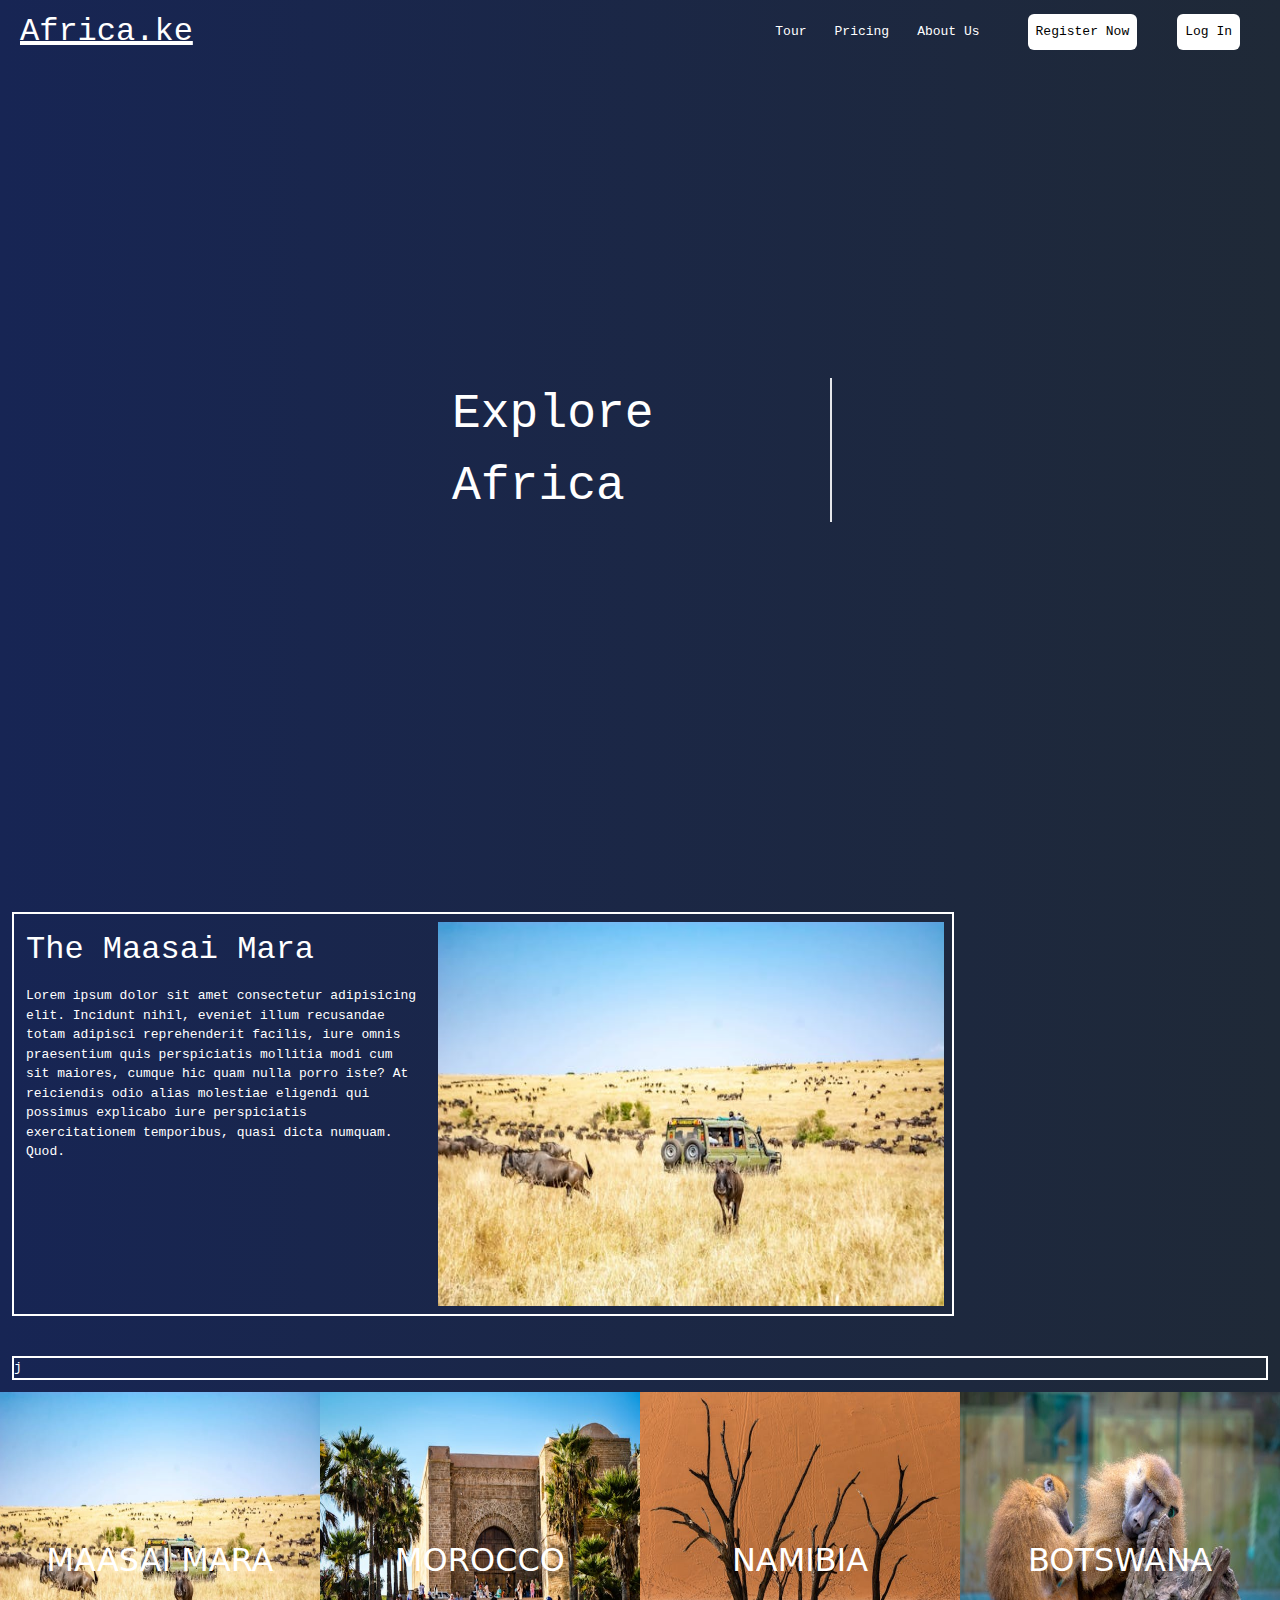
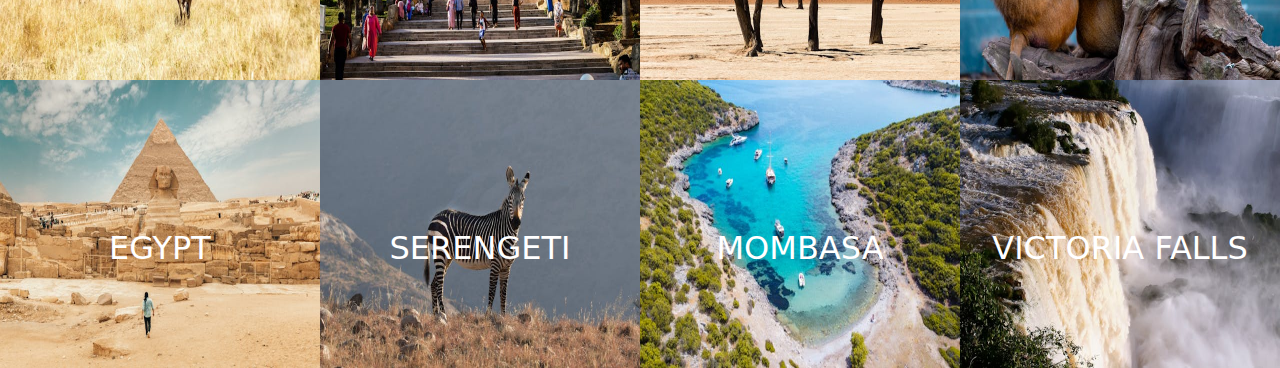
==== index.html @ 7c4532bf "initial commit" ====
<!DOCTYPE html>
<html lang="en">
<head>
    <meta charset="UTF-8">
    <meta name="viewport" content="width=device-width, initial-scale=1.0">
    <title>Anime Hub</title>
    <link rel="stylesheet" href="output.css">
</head>
<body class="scroll-smooth">
<main>
    <div class="alert-box"></div>
    <nav class="container flex h-16 items-center bg-gradient-to-r from-blue-950 to-gray-800 fixed top-0 right-0 left-0">
        <div class="h-full flex items-center mr-auto px-5 text-white hover:underline text-md"><a class="decoration-1" href="#">Africa.ke</a></div>
        <div class=" h-full flex items-center px-8">
            <ul class="h-full flex items-center px-3 text-white ">
                <li class="inline mr-7 hover:underline"><a class="decoration-1" href="">Tour</a></li>
                <li class="inline mr-7 hover:underline"><a class="decoration-1" href="">Pricing</a></li>
                <li class="inline mr-7 hover:underline"><a class="decoration-1" href="">About Us</a></li>
            </ul>
            <div class="h-full flex items-center px-2">
                <button class="mr-10 bg-white p-2 rounded-md">Register Now</button>
                <button class="bg-white p-2 rounded-md">Log In</button>
            </div>
        </div>
    </nav>
    <div class="bg-gradient-to-r from-blue-950 to-gray-800 w-full min-h-dvh text-lg flex items-center justify-center">
        <div class=" w-96 px-1 text-white landing border-r-2 whitespace-normal overflow-hidden"><p class="inline">Explore Africa</p></div>
    </div>
    <div class="w-full bg-gradient-to-r from-blue-950 to-gray-800 flex flex-col gap-10 p-3">
        <div class="w-3/4 flex border-2 border-white">
            <div class="w-1/2 p-3 flex flex-col gap-3 bg-transparent text-white">
                <h2 class="text-md">The Maasai Mara</h2>
                <div>
                    Lorem ipsum dolor sit amet consectetur adipisicing elit. 
                    Incidunt nihil, eveniet illum recusandae totam adipisci reprehenderit 
                    facilis, iure omnis praesentium quis perspiciatis mollitia modi cum sit 
                    maiores, cumque hic quam nulla porro iste? At reiciendis odio alias molestiae 
                    eligendi qui possimus explicabo iure perspiciatis exercitationem temporibus, 
                    quasi dicta numquam. Quod.
                </div>
            </div>
            <div class="p-2 h-100">
                <img class="h-full w-full" src="pexels-abdullatif-bukeni-1296376-16168264.jpg" alt="">
            </div>
        </div>
        <div class="w-90% text-white border-2 border-white">
           j
        </div>
    </div>
    <div class="grid grid-cols-4 js-video-grid">
        <div class="h-72 video-container bg-yellow-200">
            Grid 1
            <!-- <img class="h-full w-full thumbnail" src="Egypt.jpg" alt=""> -->
        </div>
        <div class="h-72 video-container">
            <!-- <img class="h-full w-full thumbnail" src="Morocco.jpg" alt=""> -->
        </div>
        <div class="h-72">
            <!-- <img class="h-full w-full thumbnail" src="Namibia.jpg" alt=""> -->
        </div>
        <div class="h-72">
            <!-- <img class="h-full w-full thumbnail" src="Botswana.jpg" alt=""> -->
        </div>
        <div class="h-72">
            <!-- <img class="h-full w-full thumbnail" src="Serengeti.jpg" alt=""> -->
        </div>
        <div class="h-72 video-container cursor-pointe bg-orange-300 relative">
            <!-- <img class="h-full w-full thumbnail" src="pexels-abdullatif-bukeni-1296376-16168264.jpg" alt=""> -->
            <!-- <video class="h-full w-full object-cover video-content hidden" muted loop src="Apple.mp4">
                <source src="Apple.mp4" type="video.mp4">
            </video> -->
            <div class="bg-white font-sans text-white uppercase backdrop-blur-lg h-20 top-32 right-0 left-0 flex items-center justify-center absolute text-md">
                TANZANIA
            </div>
        </div>
        <div class="bg-red-300 h-72">Grid 7</div>
        <div class="bg-blue-300 h-72">Grid 8</div>
    </div>
   
</main>
<script src="play.js" type="module"></script>
<script src="siteareas.js" type="module"></script>
</body>
</html>
---- output.css ----
*{
  font-family: monospace
}

.landing-text{
  animation: typewritter 4s steps(17) 1s 1 normal both, blink 500ms steps(17) infinite normal;
}

@keyframes typewritter {
  0%{
    width: 0;
  }

  100%{
    width: 17ch;
  }
}

@keyframes blink {
  0%, 100%{
    border-color: transparent;
  }

  50%{
    border-color: white;
  }
}

/*
! tailwindcss v3.4.10 | MIT License | https://tailwindcss.com
*/

/*
1. Prevent padding and border from affecting element width. (https://github.com/mozdevs/cssremedy/issues/4)
2. Allow adding a border to an element by just adding a border-width. (https://github.com/tailwindcss/tailwindcss/pull/116)
*/

*,
::before,
::after {
  box-sizing: border-box;
  /* 1 */
  border-width: 0;
  /* 2 */
  border-style: solid;
  /* 2 */
  border-color: #e5e7eb;
  /* 2 */
}

::before,
::after {
  --tw-content: '';
}

/*
1. Use a consistent sensible line-height in all browsers.
2. Prevent adjustments of font size after orientation changes in iOS.
3. Use a more readable tab size.
4. Use the user's configured `sans` font-family by default.
5. Use the user's configured `sans` font-feature-settings by default.
6. Use the user's configured `sans` font-variation-settings by default.
7. Disable tap highlights on iOS
*/

html,
:host {
  line-height: 1.5;
  /* 1 */
  -webkit-text-size-adjust: 100%;
  /* 2 */
  -moz-tab-size: 4;
  /* 3 */
  -o-tab-size: 4;
     tab-size: 4;
  /* 3 */
  font-family: ui-sans-serif, system-ui, sans-serif, "Apple Color Emoji", "Segoe UI Emoji", "Segoe UI Symbol", "Noto Color Emoji";
  /* 4 */
  font-feature-settings: normal;
  /* 5 */
  font-variation-settings: normal;
  /* 6 */
  -webkit-tap-highlight-color: transparent;
  /* 7 */
}

/*
1. Remove the margin in all browsers.
2. Inherit line-height from `html` so users can set them as a class directly on the `html` element.
*/

body {
  margin: 0;
  /* 1 */
  line-height: inherit;
  /* 2 */
}

/*
1. Add the correct height in Firefox.
2. Correct the inheritance of border color in Firefox. (https://bugzilla.mozilla.org/show_bug.cgi?id=190655)
3. Ensure horizontal rules are visible by default.
*/

hr {
  height: 0;
  /* 1 */
  color: inherit;
  /* 2 */
  border-top-width: 1px;
  /* 3 */
}

/*
Add the correct text decoration in Chrome, Edge, and Safari.
*/

abbr:where([title]) {
  -webkit-text-decoration: underline dotted;
          text-decoration: underline dotted;
}

/*
Remove the default font size and weight for headings.
*/

h1,
h2,
h3,
h4,
h5,
h6 {
  font-size: inherit;
  font-weight: inherit;
}

/*
Reset links to optimize for opt-in styling instead of opt-out.
*/

a {
  color: inherit;
  text-decoration: inherit;
}

/*
Add the correct font weight in Edge and Safari.
*/

b,
strong {
  font-weight: bolder;
}

/*
1. Use the user's configured `mono` font-family by default.
2. Use the user's configured `mono` font-feature-settings by default.
3. Use the user's configured `mono` font-variation-settings by default.
4. Correct the odd `em` font sizing in all browsers.
*/

code,
kbd,
samp,
pre {
  font-family: ui-monospace, SFMono-Regular, Menlo, Monaco, Consolas, "Liberation Mono", "Courier New", monospace;
  /* 1 */
  font-feature-settings: normal;
  /* 2 */
  font-variation-settings: normal;
  /* 3 */
  font-size: 1em;
  /* 4 */
}

/*
Add the correct font size in all browsers.
*/

small {
  font-size: 80%;
}

/*
Prevent `sub` and `sup` elements from affecting the line height in all browsers.
*/

sub,
sup {
  font-size: 75%;
  line-height: 0;
  position: relative;
  vertical-align: baseline;
}

sub {
  bottom: -0.25em;
}

sup {
  top: -0.5em;
}

/*
1. Remove text indentation from table contents in Chrome and Safari. (https://bugs.chromium.org/p/chromium/issues/detail?id=999088, https://bugs.webkit.org/show_bug.cgi?id=201297)
2. Correct table border color inheritance in all Chrome and Safari. (https://bugs.chromium.org/p/chromium/issues/detail?id=935729, https://bugs.webkit.org/show_bug.cgi?id=195016)
3. Remove gaps between table borders by default.
*/

table {
  text-indent: 0;
  /* 1 */
  border-color: inherit;
  /* 2 */
  border-collapse: collapse;
  /* 3 */
}

/*
1. Change the font styles in all browsers.
2. Remove the margin in Firefox and Safari.
3. Remove default padding in all browsers.
*/

button,
input,
optgroup,
select,
textarea {
  font-family: inherit;
  /* 1 */
  font-feature-settings: inherit;
  /* 1 */
  font-variation-settings: inherit;
  /* 1 */
  font-size: 100%;
  /* 1 */
  font-weight: inherit;
  /* 1 */
  line-height: inherit;
  /* 1 */
  letter-spacing: inherit;
  /* 1 */
  color: inherit;
  /* 1 */
  margin: 0;
  /* 2 */
  padding: 0;
  /* 3 */
}

/*
Remove the inheritance of text transform in Edge and Firefox.
*/

button,
select {
  text-transform: none;
}

/*
1. Correct the inability to style clickable types in iOS and Safari.
2. Remove default button styles.
*/

button,
input:where([type='button']),
input:where([type='reset']),
input:where([type='submit']) {
  -webkit-appearance: button;
  /* 1 */
  background-color: transparent;
  /* 2 */
  background-image: none;
  /* 2 */
}

/*
Use the modern Firefox focus style for all focusable elements.
*/

:-moz-focusring {
  outline: auto;
}

/*
Remove the additional `:invalid` styles in Firefox. (https://github.com/mozilla/gecko-dev/blob/2f9eacd9d3d995c937b4251a5557d95d494c9be1/layout/style/res/forms.css#L728-L737)
*/

:-moz-ui-invalid {
  box-shadow: none;
}

/*
Add the correct vertical alignment in Chrome and Firefox.
*/

progress {
  vertical-align: baseline;
}

/*
Correct the cursor style of increment and decrement buttons in Safari.
*/

::-webkit-inner-spin-button,
::-webkit-outer-spin-button {
  height: auto;
}

/*
1. Correct the odd appearance in Chrome and Safari.
2. Correct the outline style in Safari.
*/

[type='search'] {
  -webkit-appearance: textfield;
  /* 1 */
  outline-offset: -2px;
  /* 2 */
}

/*
Remove the inner padding in Chrome and Safari on macOS.
*/

::-webkit-search-decoration {
  -webkit-appearance: none;
}

/*
1. Correct the inability to style clickable types in iOS and Safari.
2. Change font properties to `inherit` in Safari.
*/

::-webkit-file-upload-button {
  -webkit-appearance: button;
  /* 1 */
  font: inherit;
  /* 2 */
}

/*
Add the correct display in Chrome and Safari.
*/

summary {
  display: list-item;
}

/*
Removes the default spacing and border for appropriate elements.
*/

blockquote,
dl,
dd,
h1,
h2,
h3,
h4,
h5,
h6,
hr,
figure,
p,
pre {
  margin: 0;
}

fieldset {
  margin: 0;
  padding: 0;
}

legend {
  padding: 0;
}

ol,
ul,
menu {
  list-style: none;
  margin: 0;
  padding: 0;
}

/*
Reset default styling for dialogs.
*/

dialog {
  padding: 0;
}

/*
Prevent resizing textareas horizontally by default.
*/

textarea {
  resize: vertical;
}

/*
1. Reset the default placeholder opacity in Firefox. (https://github.com/tailwindlabs/tailwindcss/issues/3300)
2. Set the default placeholder color to the user's configured gray 400 color.
*/

input::-moz-placeholder, textarea::-moz-placeholder {
  opacity: 1;
  /* 1 */
  color: #9ca3af;
  /* 2 */
}

input::placeholder,
textarea::placeholder {
  opacity: 1;
  /* 1 */
  color: #9ca3af;
  /* 2 */
}

/*
Set the default cursor for buttons.
*/

button,
[role="button"] {
  cursor: pointer;
}

/*
Make sure disabled buttons don't get the pointer cursor.
*/

:disabled {
  cursor: default;
}

/*
1. Make replaced elements `display: block` by default. (https://github.com/mozdevs/cssremedy/issues/14)
2. Add `vertical-align: middle` to align replaced elements more sensibly by default. (https://github.com/jensimmons/cssremedy/issues/14#issuecomment-634934210)
   This can trigger a poorly considered lint error in some tools but is included by design.
*/

img,
svg,
video,
canvas,
audio,
iframe,
embed,
object {
  display: block;
  /* 1 */
  vertical-align: middle;
  /* 2 */
}

/*
Constrain images and videos to the parent width and preserve their intrinsic aspect ratio. (https://github.com/mozdevs/cssremedy/issues/14)
*/

img,
video {
  max-width: 100%;
  height: auto;
}

/* Make elements with the HTML hidden attribute stay hidden by default */

[hidden] {
  display: none;
}

*, ::before, ::after{
  --tw-border-spacing-x: 0;
  --tw-border-spacing-y: 0;
  --tw-translate-x: 0;
  --tw-translate-y: 0;
  --tw-rotate: 0;
  --tw-skew-x: 0;
  --tw-skew-y: 0;
  --tw-scale-x: 1;
  --tw-scale-y: 1;
  --tw-pan-x:  ;
  --tw-pan-y:  ;
  --tw-pinch-zoom:  ;
  --tw-scroll-snap-strictness: proximity;
  --tw-gradient-from-position:  ;
  --tw-gradient-via-position:  ;
  --tw-gradient-to-position:  ;
  --tw-ordinal:  ;
  --tw-slashed-zero:  ;
  --tw-numeric-figure:  ;
  --tw-numeric-spacing:  ;
  --tw-numeric-fraction:  ;
  --tw-ring-inset:  ;
  --tw-ring-offset-width: 0px;
  --tw-ring-offset-color: #fff;
  --tw-ring-color: rgb(59 130 246 / 0.5);
  --tw-ring-offset-shadow: 0 0 #0000;
  --tw-ring-shadow: 0 0 #0000;
  --tw-shadow: 0 0 #0000;
  --tw-shadow-colored: 0 0 #0000;
  --tw-blur:  ;
  --tw-brightness:  ;
  --tw-contrast:  ;
  --tw-grayscale:  ;
  --tw-hue-rotate:  ;
  --tw-invert:  ;
  --tw-saturate:  ;
  --tw-sepia:  ;
  --tw-drop-shadow:  ;
  --tw-backdrop-blur:  ;
  --tw-backdrop-brightness:  ;
  --tw-backdrop-contrast:  ;
  --tw-backdrop-grayscale:  ;
  --tw-backdrop-hue-rotate:  ;
  --tw-backdrop-invert:  ;
  --tw-backdrop-opacity:  ;
  --tw-backdrop-saturate:  ;
  --tw-backdrop-sepia:  ;
  --tw-contain-size:  ;
  --tw-contain-layout:  ;
  --tw-contain-paint:  ;
  --tw-contain-style:  
}

::backdrop{
  --tw-border-spacing-x: 0;
  --tw-border-spacing-y: 0;
  --tw-translate-x: 0;
  --tw-translate-y: 0;
  --tw-rotate: 0;
  --tw-skew-x: 0;
  --tw-skew-y: 0;
  --tw-scale-x: 1;
  --tw-scale-y: 1;
  --tw-pan-x:  ;
  --tw-pan-y:  ;
  --tw-pinch-zoom:  ;
  --tw-scroll-snap-strictness: proximity;
  --tw-gradient-from-position:  ;
  --tw-gradient-via-position:  ;
  --tw-gradient-to-position:  ;
  --tw-ordinal:  ;
  --tw-slashed-zero:  ;
  --tw-numeric-figure:  ;
  --tw-numeric-spacing:  ;
  --tw-numeric-fraction:  ;
  --tw-ring-inset:  ;
  --tw-ring-offset-width: 0px;
  --tw-ring-offset-color: #fff;
  --tw-ring-color: rgb(59 130 246 / 0.5);
  --tw-ring-offset-shadow: 0 0 #0000;
  --tw-ring-shadow: 0 0 #0000;
  --tw-shadow: 0 0 #0000;
  --tw-shadow-colored: 0 0 #0000;
  --tw-blur:  ;
  --tw-brightness:  ;
  --tw-contrast:  ;
  --tw-grayscale:  ;
  --tw-hue-rotate:  ;
  --tw-invert:  ;
  --tw-saturate:  ;
  --tw-sepia:  ;
  --tw-drop-shadow:  ;
  --tw-backdrop-blur:  ;
  --tw-backdrop-brightness:  ;
  --tw-backdrop-contrast:  ;
  --tw-backdrop-grayscale:  ;
  --tw-backdrop-hue-rotate:  ;
  --tw-backdrop-invert:  ;
  --tw-backdrop-opacity:  ;
  --tw-backdrop-saturate:  ;
  --tw-backdrop-sepia:  ;
  --tw-contain-size:  ;
  --tw-contain-layout:  ;
  --tw-contain-paint:  ;
  --tw-contain-style:  
}

.container{
  width: 100%
}

@media (min-width: 640px){
  .container{
    max-width: 640px
  }
}

@media (min-width: 768px){
  .container{
    max-width: 768px
  }
}

@media (min-width: 1024px){
  .container{
    max-width: 1024px
  }
}

@media (min-width: 1280px){
  .container{
    max-width: 1280px
  }
}

@media (min-width: 1536px){
  .container{
    max-width: 1536px
  }
}

.fixed{
  position: fixed
}

.absolute{
  position: absolute
}

.relative{
  position: relative
}

.left-0{
  left: 0px
}

.right-0{
  right: 0px
}

.top-0{
  top: 0px
}

.top-32{
  top: 8rem
}

.mr-10{
  margin-right: 2.5rem
}

.mr-7{
  margin-right: 1.75rem
}

.mr-auto{
  margin-right: auto
}

.inline{
  display: inline
}

.flex{
  display: flex
}

.grid{
  display: grid
}

.hidden{
  display: none
}

.h-100{
  height: 400px
}

.h-16{
  height: 4rem
}

.h-20{
  height: 5rem
}

.h-72{
  height: 18rem
}

.h-full{
  height: 100%
}

.min-h-dvh{
  min-height: 100dvh
}

.w-1\/2{
  width: 50%
}

.w-3\/4{
  width: 75%
}

.w-96{
  width: 24rem
}

.w-full{
  width: 100%
}

.grid-cols-4{
  grid-template-columns: repeat(4, minmax(0, 1fr))
}

.flex-col{
  flex-direction: column
}

.items-center{
  align-items: center
}

.justify-center{
  justify-content: center
}

.gap-3{
  gap: 0.75rem
}

.gap-6{
  gap: 1.5rem
}

.gap-10{
  gap: 2.5rem
}

.overflow-hidden{
  overflow: hidden
}

.scroll-smooth{
  scroll-behavior: smooth
}

.whitespace-normal{
  white-space: normal
}

.rounded-md{
  border-radius: 0.375rem
}

.border-2{
  border-width: 2px
}

.border{
  border-width: 1px
}

.border-r-2{
  border-right-width: 2px
}

.border-white{
  --tw-border-opacity: 1;
  border-color: rgb(255 255 255 / var(--tw-border-opacity))
}

.bg-blue-300{
  --tw-bg-opacity: 1;
  background-color: rgb(147 197 253 / var(--tw-bg-opacity))
}

.bg-orange-300{
  --tw-bg-opacity: 1;
  background-color: rgb(253 186 116 / var(--tw-bg-opacity))
}

.bg-red-300{
  --tw-bg-opacity: 1;
  background-color: rgb(252 165 165 / var(--tw-bg-opacity))
}

.bg-transparent{
  background-color: transparent
}

.bg-white{
  --tw-bg-opacity: 1;
  background-color: rgb(255 255 255 / var(--tw-bg-opacity))
}

.bg-yellow-200{
  --tw-bg-opacity: 1;
  background-color: rgb(254 240 138 / var(--tw-bg-opacity))
}

.bg-gradient-to-r{
  background-image: linear-gradient(to right, var(--tw-gradient-stops))
}

.from-blue-950{
  --tw-gradient-from: #172554 var(--tw-gradient-from-position);
  --tw-gradient-to: rgb(23 37 84 / 0) var(--tw-gradient-to-position);
  --tw-gradient-stops: var(--tw-gradient-from), var(--tw-gradient-to)
}

.from-black{
  --tw-gradient-from: #000 var(--tw-gradient-from-position);
  --tw-gradient-to: rgb(0 0 0 / 0) var(--tw-gradient-to-position);
  --tw-gradient-stops: var(--tw-gradient-from), var(--tw-gradient-to)
}

.from-white{
  --tw-gradient-from: #fff var(--tw-gradient-from-position);
  --tw-gradient-to: rgb(255 255 255 / 0) var(--tw-gradient-to-position);
  --tw-gradient-stops: var(--tw-gradient-from), var(--tw-gradient-to)
}

.to-purple-800{
  --tw-gradient-to: #6b21a8 var(--tw-gradient-to-position)
}

.to-gray-800{
  --tw-gradient-to: #1f2937 var(--tw-gradient-to-position)
}

.object-cover{
  -o-object-fit: cover;
     object-fit: cover
}

.p-2{
  padding: 0.5rem
}

.p-3{
  padding: 0.75rem
}

.px-1{
  padding-left: 0.25rem;
  padding-right: 0.25rem
}

.px-2{
  padding-left: 0.5rem;
  padding-right: 0.5rem
}

.px-3{
  padding-left: 0.75rem;
  padding-right: 0.75rem
}

.px-5{
  padding-left: 1.25rem;
  padding-right: 1.25rem
}

.px-8{
  padding-left: 2rem;
  padding-right: 2rem
}

.font-sans{
  font-family: ui-sans-serif, system-ui, sans-serif, "Apple Color Emoji", "Segoe UI Emoji", "Segoe UI Symbol", "Noto Color Emoji"
}

.text-lg{
  font-size: 3rem
}

.text-md{
  font-size: 2rem
}

.uppercase{
  text-transform: uppercase
}

.text-white{
  --tw-text-opacity: 1;
  color: rgb(255 255 255 / var(--tw-text-opacity))
}

.decoration-1{
  text-decoration-thickness: 1px
}

.backdrop-blur-lg{
  --tw-backdrop-blur: blur(16px);
  -webkit-backdrop-filter: var(--tw-backdrop-blur) var(--tw-backdrop-brightness) var(--tw-backdrop-contrast) var(--tw-backdrop-grayscale) var(--tw-backdrop-hue-rotate) var(--tw-backdrop-invert) var(--tw-backdrop-opacity) var(--tw-backdrop-saturate) var(--tw-backdrop-sepia);
  backdrop-filter: var(--tw-backdrop-blur) var(--tw-backdrop-brightness) var(--tw-backdrop-contrast) var(--tw-backdrop-grayscale) var(--tw-backdrop-hue-rotate) var(--tw-backdrop-invert) var(--tw-backdrop-opacity) var(--tw-backdrop-saturate) var(--tw-backdrop-sepia)
}

.hover\:underline:hover{
  text-decoration-line: underline
}
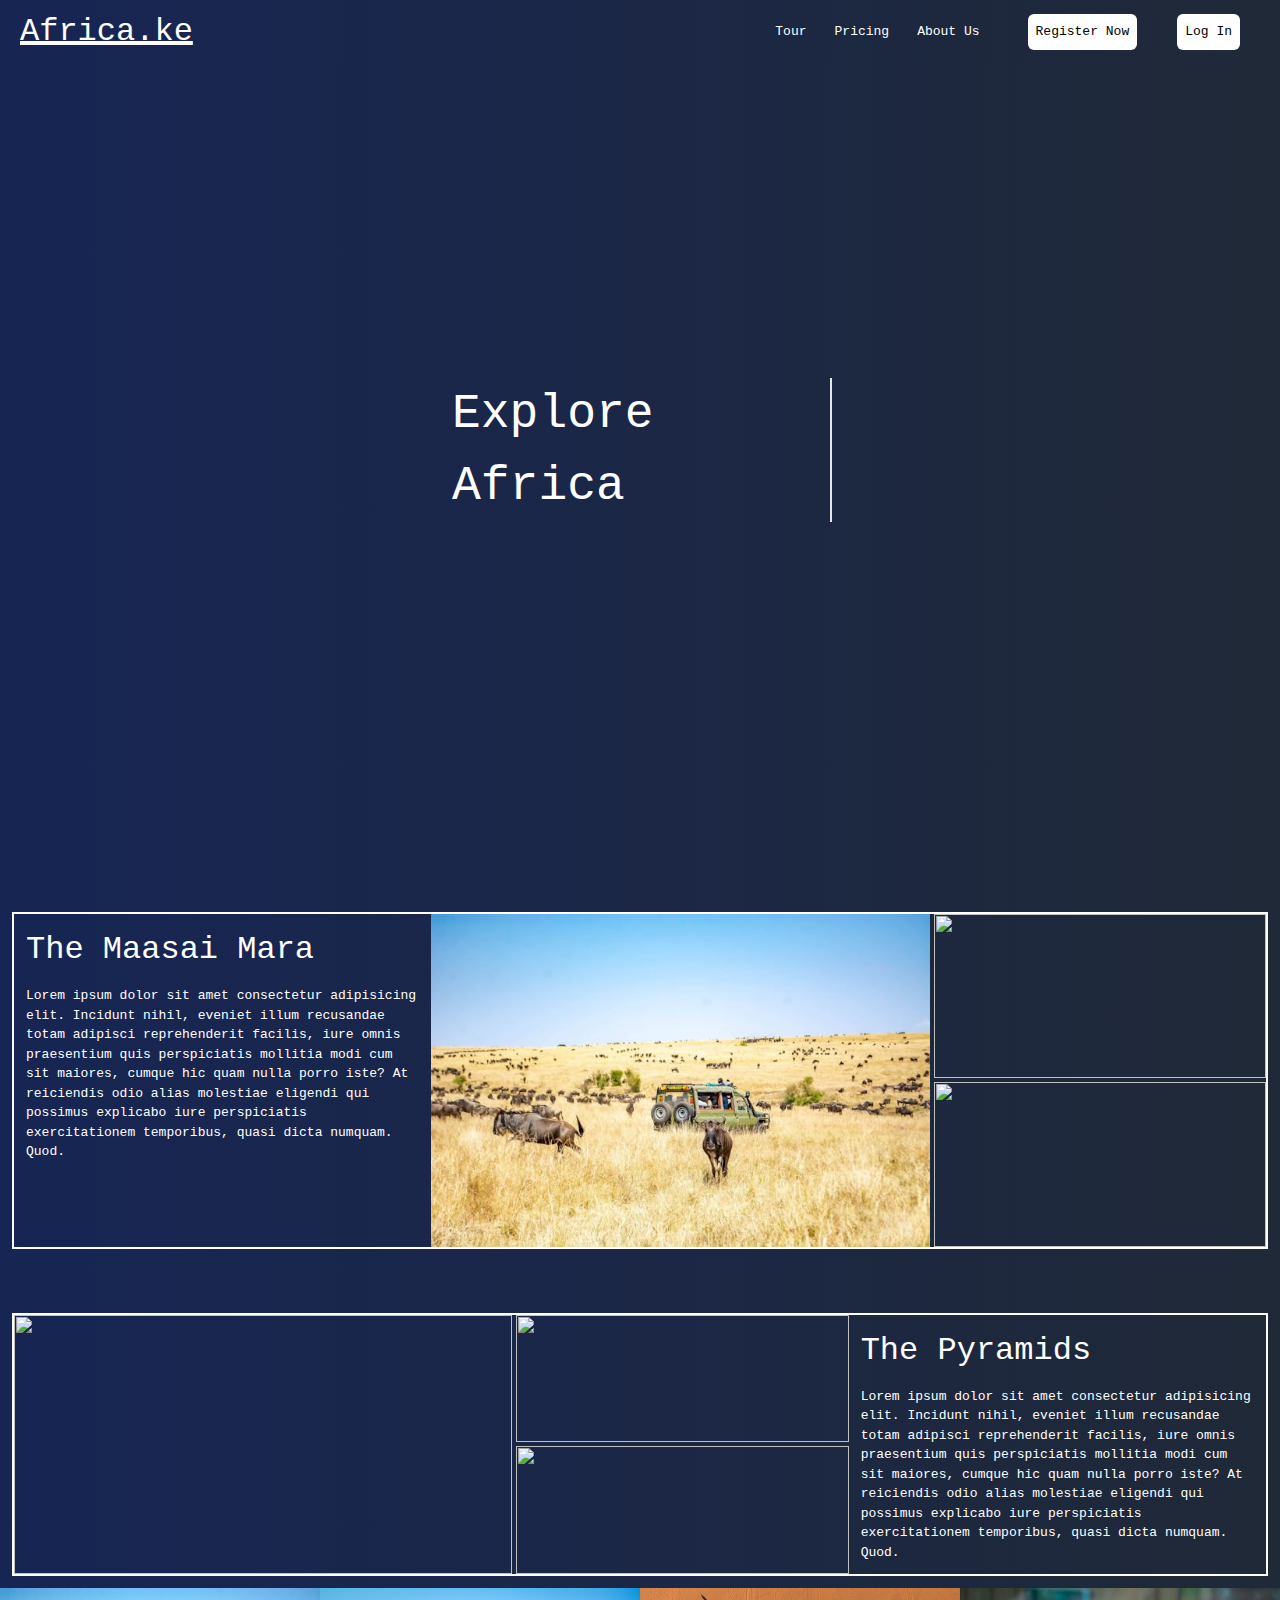
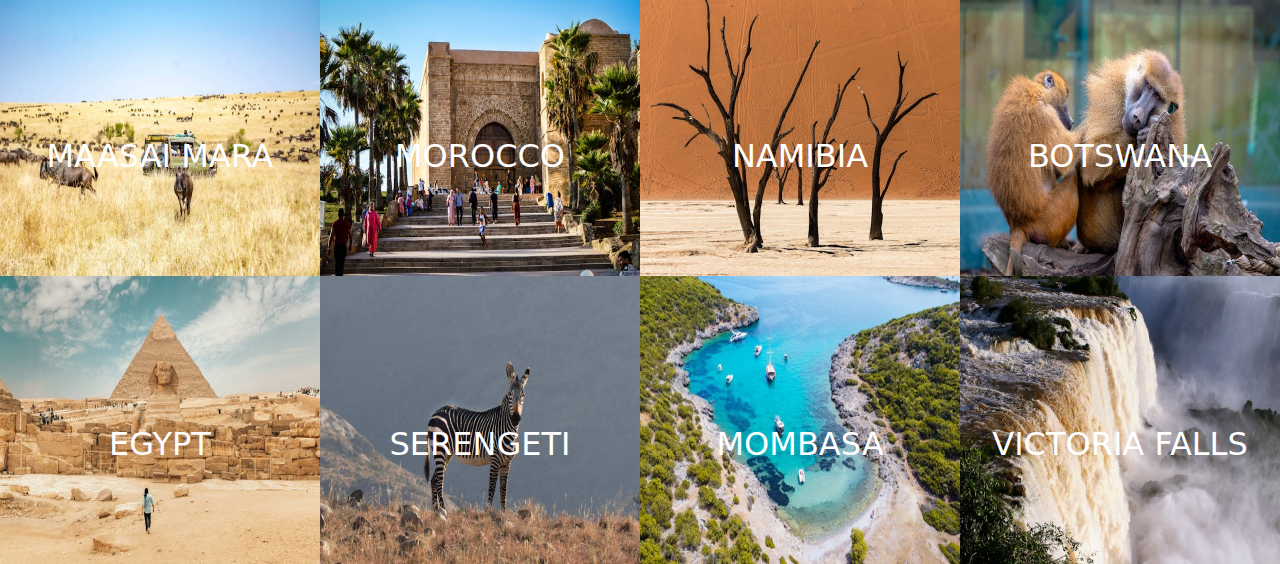
==== commit b323f183: "added video background" ====
--- a/index.html
+++ b/index.html
@@ -24,13 +24,13 @@
         </div>
     </nav>
     <div class="bg-gradient-to-r from-blue-950 to-gray-800 w-full min-h-dvh text-lg flex items-center justify-center">
-        <div class=" w-96 px-1 text-white landing border-r-2 whitespace-normal overflow-hidden"><p class="inline">Explore Africa</p></div>
+        <div class=" w-96 px-1 text-white landing-text border-r-2 whitespace-normal overflow-hidden"><p class="inline">Explore Africa</p></div>
     </div>
-    <div class="w-full bg-gradient-to-r from-blue-950 to-gray-800 flex flex-col gap-10 p-3">
-        <div class="w-3/4 flex border-2 border-white">
-            <div class="w-1/2 p-3 flex flex-col gap-3 bg-transparent text-white">
+    <div class="w-full bg-gradient-to-r from-blue-950 to-gray-800 flex flex-col gap-16 p-3">
+        <div class="w-full flex border-2 border-white">
+            <div class="w-1/3 p-3 flex flex-col gap-3  text-white">
                 <h2 class="text-md">The Maasai Mara</h2>
-                <div>
+                <div class="w-full">
                     Lorem ipsum dolor sit amet consectetur adipisicing elit. 
                     Incidunt nihil, eveniet illum recusandae totam adipisci reprehenderit 
                     facilis, iure omnis praesentium quis perspiciatis mollitia modi cum sit 
@@ -39,13 +39,47 @@
                     quasi dicta numquam. Quod.
                 </div>
             </div>
-            <div class="p-2 h-100">
-                <img class="h-full w-full" src="pexels-abdullatif-bukeni-1296376-16168264.jpg" alt="">
+            <div class="w-2/3 flex gap-1">
+                <div class="h-full w-3/5">
+                    <img class="h-full w-full object-cover" src="pexels-abdullatif-bukeni-1296376-16168264.jpg" alt="">
+                </div>
+                <div class="w-2/5 flex flex-col gap-1">
+                    <div class="h-1/2">
+                        <img class="w-full h-full object-cover" src="maasai-mara-2.jpg" alt="">
+                    </div>
+                    <div class="h-1/2">
+                        <img class="w-full h-full object-cover"  src="maasai-mara-3.jpg" alt="">
+                    </div>
+                </div>
+            </div>  
+        </div>
+        <div class="w-full flex border-2 border-white">
+            <div class="w-2/3 flex gap-1">
+                <div class="h-full w-3/5">
+                    <img class="h-full w-full object-cover" src="egypt-pyramid-1.jpg" alt="">
+                </div>
+                <div class="w-2/5 flex flex-col gap-1">
+                    <div class="h-1/2">
+                        <img class="w-full h-full object-cover object-center" src="egypt-pyramid-2.jpg" alt="">
+                    </div>
+                    <div class="h-1/2 ">
+                        <img class="w-full h-full object-cover object-center "  src="egypt-pyramid-3.jpg" alt="">
+                    </div>
+                </div>
+            </div>  
+            <div class="w-1/3 p-3 flex flex-col gap-3  text-white">
+                <h2 class="text-md">The Pyramids</h2>
+                <div class="w-full">
+                    Lorem ipsum dolor sit amet consectetur adipisicing elit. 
+                    Incidunt nihil, eveniet illum recusandae totam adipisci reprehenderit 
+                    facilis, iure omnis praesentium quis perspiciatis mollitia modi cum sit 
+                    maiores, cumque hic quam nulla porro iste? At reiciendis odio alias molestiae 
+                    eligendi qui possimus explicabo iure perspiciatis exercitationem temporibus, 
+                    quasi dicta numquam. Quod.
+                </div>
             </div>
         </div>
-        <div class="w-90% text-white border-2 border-white">
-           j
-        </div>
+       
     </div>
     <div class="grid grid-cols-4 js-video-grid">
         <div class="h-72 video-container bg-yellow-200">
--- a/output.css
+++ b/output.css
@@ -692,6 +692,10 @@
   height: 100%
 }
 
+.h-1\/2{
+  height: 50%
+}
+
 .min-h-dvh{
   min-height: 100dvh
 }
@@ -700,16 +704,36 @@
   width: 50%
 }
 
+.w-96{
+  width: 24rem
+}
+
+.w-full{
+  width: 100%
+}
+
+.w-1\/4{
+  width: 25%
+}
+
 .w-3\/4{
   width: 75%
 }
 
-.w-96{
-  width: 24rem
-}
-
-.w-full{
-  width: 100%
+.w-2\/3{
+  width: 66.666667%
+}
+
+.w-1\/3{
+  width: 33.333333%
+}
+
+.w-3\/5{
+  width: 60%
+}
+
+.w-2\/5{
+  width: 40%
 }
 
 .grid-cols-4{
@@ -728,16 +752,24 @@
   justify-content: center
 }
 
+.gap-10{
+  gap: 2.5rem
+}
+
 .gap-3{
   gap: 0.75rem
 }
 
-.gap-6{
-  gap: 1.5rem
-}
-
-.gap-10{
-  gap: 2.5rem
+.gap-2{
+  gap: 0.5rem
+}
+
+.gap-1{
+  gap: 0.25rem
+}
+
+.gap-16{
+  gap: 4rem
 }
 
 .overflow-hidden{
@@ -756,16 +788,51 @@
   border-radius: 0.375rem
 }
 
+.rounded-r{
+  border-top-right-radius: 0.25rem;
+  border-bottom-right-radius: 0.25rem
+}
+
+.rounded-l-md{
+  border-top-left-radius: 0.375rem;
+  border-bottom-left-radius: 0.375rem
+}
+
+.rounded-l-full{
+  border-top-left-radius: 9999px;
+  border-bottom-left-radius: 9999px
+}
+
+.rounded-tl-full{
+  border-top-left-radius: 9999px
+}
+
+.rounded-tl-md{
+  border-top-left-radius: 0.375rem
+}
+
+.rounded-tl-xl{
+  border-top-left-radius: 0.75rem
+}
+
+.rounded-tl-lg{
+  border-top-left-radius: 0.5rem
+}
+
+.rounded-tl-2xl{
+  border-top-left-radius: 1rem
+}
+
 .border-2{
   border-width: 2px
 }
 
-.border{
-  border-width: 1px
-}
-
 .border-r-2{
   border-right-width: 2px
+}
+
+.border-r{
+  border-right-width: 1px
 }
 
 .border-white{
@@ -778,6 +845,11 @@
   background-color: rgb(147 197 253 / var(--tw-bg-opacity))
 }
 
+.bg-green-300{
+  --tw-bg-opacity: 1;
+  background-color: rgb(134 239 172 / var(--tw-bg-opacity))
+}
+
 .bg-orange-300{
   --tw-bg-opacity: 1;
   background-color: rgb(253 186 116 / var(--tw-bg-opacity))
@@ -788,6 +860,11 @@
   background-color: rgb(252 165 165 / var(--tw-bg-opacity))
 }
 
+.bg-red-800{
+  --tw-bg-opacity: 1;
+  background-color: rgb(153 27 27 / var(--tw-bg-opacity))
+}
+
 .bg-transparent{
   background-color: transparent
 }
@@ -800,6 +877,16 @@
 .bg-yellow-200{
   --tw-bg-opacity: 1;
   background-color: rgb(254 240 138 / var(--tw-bg-opacity))
+}
+
+.bg-purple-400{
+  --tw-bg-opacity: 1;
+  background-color: rgb(192 132 252 / var(--tw-bg-opacity))
+}
+
+.bg-pink-300{
+  --tw-bg-opacity: 1;
+  background-color: rgb(249 168 212 / var(--tw-bg-opacity))
 }
 
 .bg-gradient-to-r{
@@ -812,29 +899,28 @@
   --tw-gradient-stops: var(--tw-gradient-from), var(--tw-gradient-to)
 }
 
-.from-black{
-  --tw-gradient-from: #000 var(--tw-gradient-from-position);
-  --tw-gradient-to: rgb(0 0 0 / 0) var(--tw-gradient-to-position);
-  --tw-gradient-stops: var(--tw-gradient-from), var(--tw-gradient-to)
-}
-
-.from-white{
-  --tw-gradient-from: #fff var(--tw-gradient-from-position);
-  --tw-gradient-to: rgb(255 255 255 / 0) var(--tw-gradient-to-position);
-  --tw-gradient-stops: var(--tw-gradient-from), var(--tw-gradient-to)
-}
-
-.to-purple-800{
-  --tw-gradient-to: #6b21a8 var(--tw-gradient-to-position)
-}
-
 .to-gray-800{
   --tw-gradient-to: #1f2937 var(--tw-gradient-to-position)
+}
+
+.object-contain{
+  -o-object-fit: contain;
+     object-fit: contain
 }
 
 .object-cover{
   -o-object-fit: cover;
      object-fit: cover
+}
+
+.object-fill{
+  -o-object-fit: fill;
+     object-fit: fill
+}
+
+.object-center{
+  -o-object-position: center;
+     object-position: center
 }
 
 .p-2{
